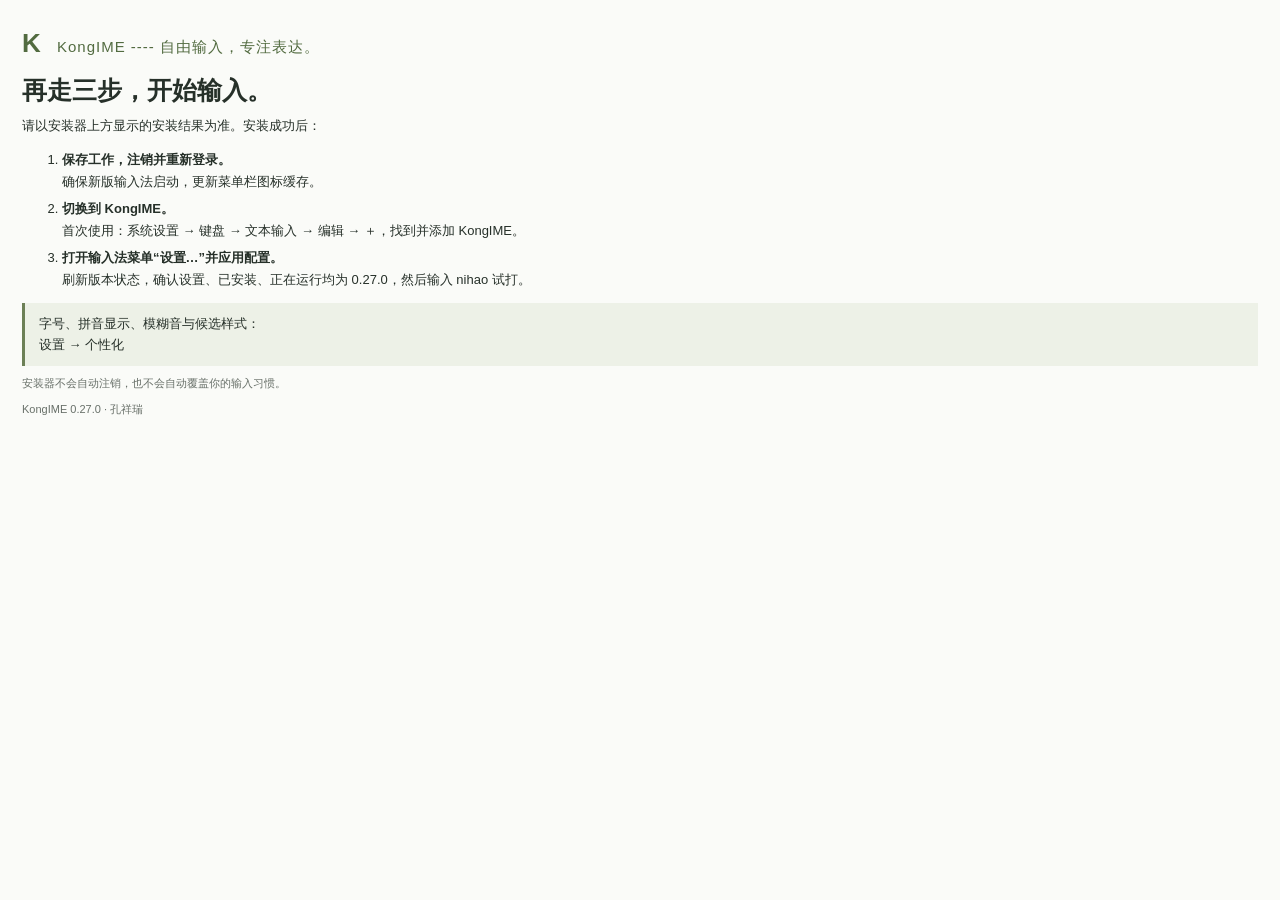
==== branding/installer/Resources/conclusion.html @ 79a03b35 "Release KongIME 0.27: scoped candidate blocking and per-app candidate spacing" ====
<!doctype html><html lang="zh-CN"><head><meta charset="utf-8"><title>再走三步，开始输入。</title><style>body{font-family:-apple-system,"PingFang SC",sans-serif;font-size:13px;line-height:1.65;color:#263029;background:#fafbf8;margin:22px}h1{font-size:25px;line-height:1.2;margin:10px 0}h2{font-size:15px;color:#526b40;margin:18px 0 6px}p{margin:8px 0}.muted{color:#687069;font-size:11px}.brand{font-size:15px;letter-spacing:1px;color:#526b40}.mark{font-size:26px;font-weight:700;margin-right:10px}.note{padding:10px 14px;background:#edf1e7;border-left:3px solid #6c8056}li{margin:6px 0}@media(prefers-color-scheme:dark){body{color:#e7eae2;background:#20251f}.brand,h2{color:#bccba9}.muted{color:#adb6a8}.note{background:#2e3829;border-color:#a9bd8d}}</style></head><body><div class="brand"><span class="mark">K</span> KongIME ---- 自由输入，专注表达。</div><h1>再走三步，开始输入。</h1><p>请以安装器上方显示的安装结果为准。安装成功后：</p><ol><li><b>保存工作，注销并重新登录。</b><br>确保新版输入法启动，更新菜单栏图标缓存。</li><li><b>切换到 KongIME。</b><br>首次使用：系统设置 → 键盘 → 文本输入 → 编辑 → ＋，找到并添加 KongIME。</li><li><b>打开输入法菜单“设置…”并应用配置。</b><br>刷新版本状态，确认设置、已安装、正在运行均为 0.27.0，然后输入 nihao 试打。</li></ol><div class="note">字号、拼音显示、模糊音与候选样式：<br>设置 → 个性化</div><p class="muted">安装器不会自动注销，也不会自动覆盖你的输入习惯。</p><p class="muted">KongIME 0.27.0 · 孔祥瑞</p></body></html>
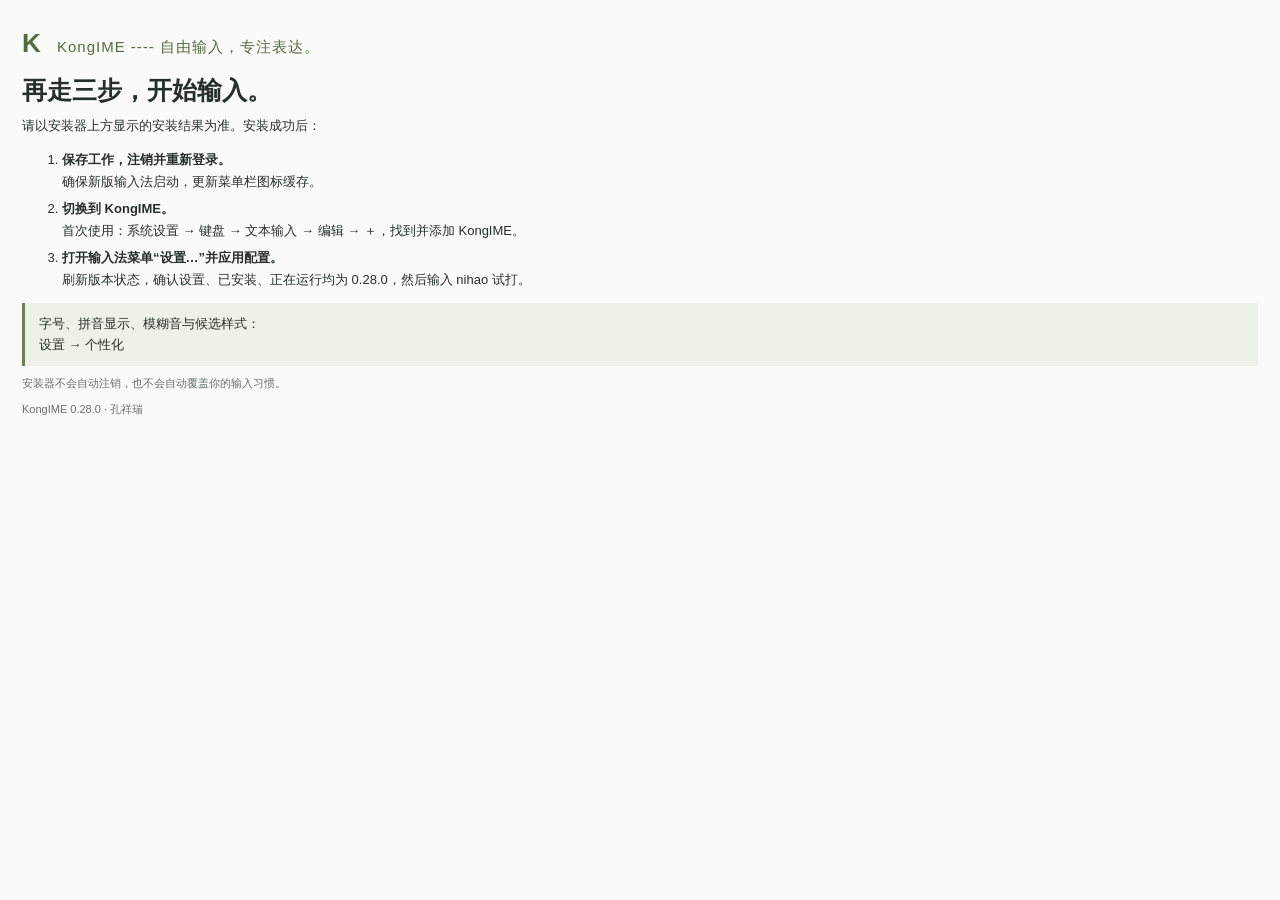
==== commit 7aa0056b: "Release KongIME 0.28: immediate candidate undo and temporary learning pause" ====
--- a/branding/installer/Resources/conclusion.html
+++ b/branding/installer/Resources/conclusion.html
@@ -1 +1 @@
-<!doctype html><html lang="zh-CN"><head><meta charset="utf-8"><title>再走三步，开始输入。</title><style>body{font-family:-apple-system,"PingFang SC",sans-serif;font-size:13px;line-height:1.65;color:#263029;background:#fafbf8;margin:22px}h1{font-size:25px;line-height:1.2;margin:10px 0}h2{font-size:15px;color:#526b40;margin:18px 0 6px}p{margin:8px 0}.muted{color:#687069;font-size:11px}.brand{font-size:15px;letter-spacing:1px;color:#526b40}.mark{font-size:26px;font-weight:700;margin-right:10px}.note{padding:10px 14px;background:#edf1e7;border-left:3px solid #6c8056}li{margin:6px 0}@media(prefers-color-scheme:dark){body{color:#e7eae2;background:#20251f}.brand,h2{color:#bccba9}.muted{color:#adb6a8}.note{background:#2e3829;border-color:#a9bd8d}}</style></head><body><div class="brand"><span class="mark">K</span> KongIME ---- 自由输入，专注表达。</div><h1>再走三步，开始输入。</h1><p>请以安装器上方显示的安装结果为准。安装成功后：</p><ol><li><b>保存工作，注销并重新登录。</b><br>确保新版输入法启动，更新菜单栏图标缓存。</li><li><b>切换到 KongIME。</b><br>首次使用：系统设置 → 键盘 → 文本输入 → 编辑 → ＋，找到并添加 KongIME。</li><li><b>打开输入法菜单“设置…”并应用配置。</b><br>刷新版本状态，确认设置、已安装、正在运行均为 0.27.0，然后输入 nihao 试打。</li></ol><div class="note">字号、拼音显示、模糊音与候选样式：<br>设置 → 个性化</div><p class="muted">安装器不会自动注销，也不会自动覆盖你的输入习惯。</p><p class="muted">KongIME 0.27.0 · 孔祥瑞</p></body></html>+<!doctype html><html lang="zh-CN"><head><meta charset="utf-8"><title>再走三步，开始输入。</title><style>body{font-family:-apple-system,"PingFang SC",sans-serif;font-size:13px;line-height:1.65;color:#263029;background:#fafbf8;margin:22px}h1{font-size:25px;line-height:1.2;margin:10px 0}h2{font-size:15px;color:#526b40;margin:18px 0 6px}p{margin:8px 0}.muted{color:#687069;font-size:11px}.brand{font-size:15px;letter-spacing:1px;color:#526b40}.mark{font-size:26px;font-weight:700;margin-right:10px}.note{padding:10px 14px;background:#edf1e7;border-left:3px solid #6c8056}li{margin:6px 0}@media(prefers-color-scheme:dark){body{color:#e7eae2;background:#20251f}.brand,h2{color:#bccba9}.muted{color:#adb6a8}.note{background:#2e3829;border-color:#a9bd8d}}</style></head><body><div class="brand"><span class="mark">K</span> KongIME ---- 自由输入，专注表达。</div><h1>再走三步，开始输入。</h1><p>请以安装器上方显示的安装结果为准。安装成功后：</p><ol><li><b>保存工作，注销并重新登录。</b><br>确保新版输入法启动，更新菜单栏图标缓存。</li><li><b>切换到 KongIME。</b><br>首次使用：系统设置 → 键盘 → 文本输入 → 编辑 → ＋，找到并添加 KongIME。</li><li><b>打开输入法菜单“设置…”并应用配置。</b><br>刷新版本状态，确认设置、已安装、正在运行均为 0.28.0，然后输入 nihao 试打。</li></ol><div class="note">字号、拼音显示、模糊音与候选样式：<br>设置 → 个性化</div><p class="muted">安装器不会自动注销，也不会自动覆盖你的输入习惯。</p><p class="muted">KongIME 0.28.0 · 孔祥瑞</p></body></html>
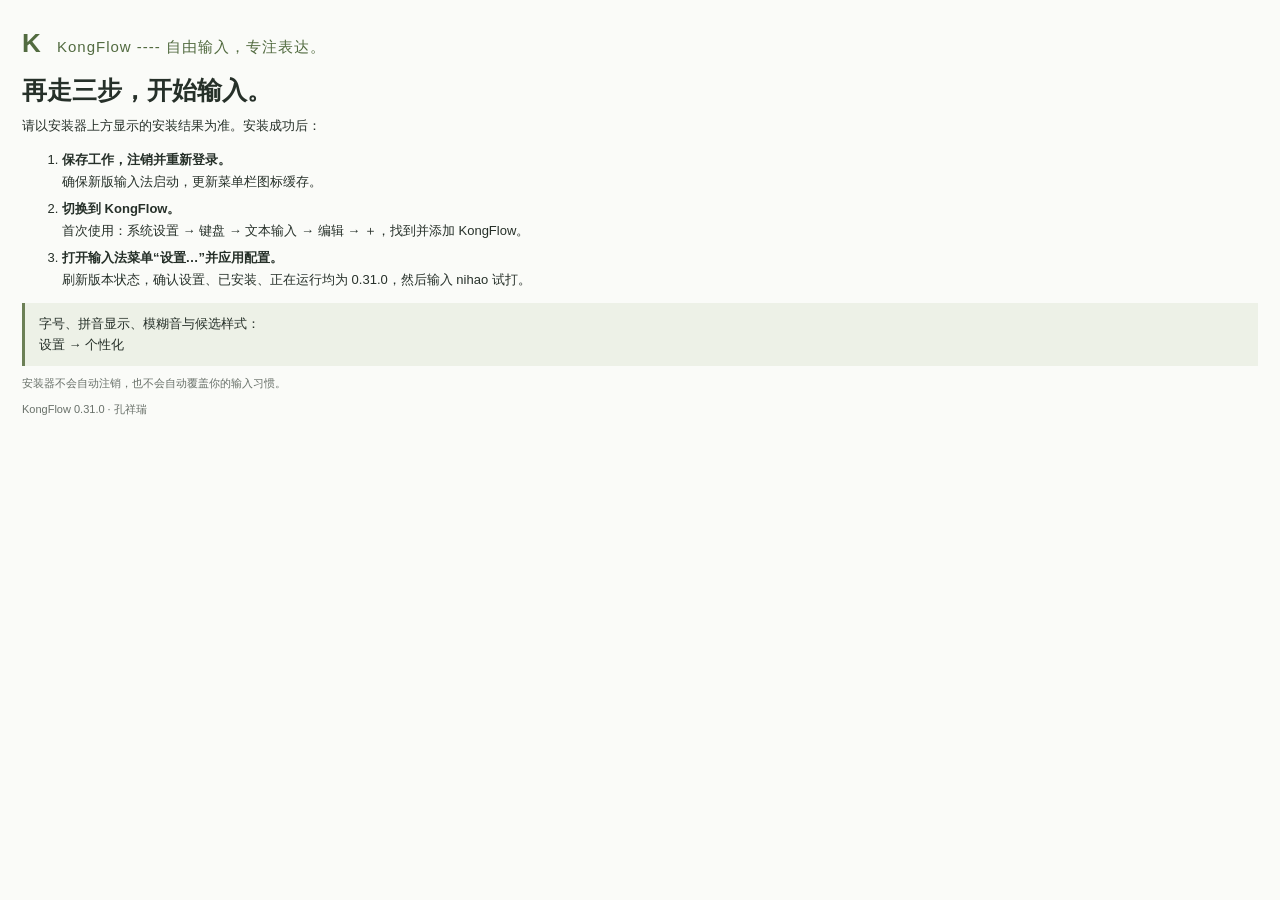
==== commit 0b161ee2: "Rename input method to KongFlow 0.31 and add input mode diagnostics Show Chinese/English status, rep" ====
--- a/branding/installer/Resources/conclusion.html
+++ b/branding/installer/Resources/conclusion.html
@@ -1 +1 @@
-<!doctype html><html lang="zh-CN"><head><meta charset="utf-8"><title>再走三步，开始输入。</title><style>body{font-family:-apple-system,"PingFang SC",sans-serif;font-size:13px;line-height:1.65;color:#263029;background:#fafbf8;margin:22px}h1{font-size:25px;line-height:1.2;margin:10px 0}h2{font-size:15px;color:#526b40;margin:18px 0 6px}p{margin:8px 0}.muted{color:#687069;font-size:11px}.brand{font-size:15px;letter-spacing:1px;color:#526b40}.mark{font-size:26px;font-weight:700;margin-right:10px}.note{padding:10px 14px;background:#edf1e7;border-left:3px solid #6c8056}li{margin:6px 0}@media(prefers-color-scheme:dark){body{color:#e7eae2;background:#20251f}.brand,h2{color:#bccba9}.muted{color:#adb6a8}.note{background:#2e3829;border-color:#a9bd8d}}</style></head><body><div class="brand"><span class="mark">K</span> KongIME ---- 自由输入，专注表达。</div><h1>再走三步，开始输入。</h1><p>请以安装器上方显示的安装结果为准。安装成功后：</p><ol><li><b>保存工作，注销并重新登录。</b><br>确保新版输入法启动，更新菜单栏图标缓存。</li><li><b>切换到 KongIME。</b><br>首次使用：系统设置 → 键盘 → 文本输入 → 编辑 → ＋，找到并添加 KongIME。</li><li><b>打开输入法菜单“设置…”并应用配置。</b><br>刷新版本状态，确认设置、已安装、正在运行均为 0.28.0，然后输入 nihao 试打。</li></ol><div class="note">字号、拼音显示、模糊音与候选样式：<br>设置 → 个性化</div><p class="muted">安装器不会自动注销，也不会自动覆盖你的输入习惯。</p><p class="muted">KongIME 0.28.0 · 孔祥瑞</p></body></html>+<!doctype html><html lang="zh-CN"><head><meta charset="utf-8"><title>再走三步，开始输入。</title><style>body{font-family:-apple-system,"PingFang SC",sans-serif;font-size:13px;line-height:1.65;color:#263029;background:#fafbf8;margin:22px}h1{font-size:25px;line-height:1.2;margin:10px 0}h2{font-size:15px;color:#526b40;margin:18px 0 6px}p{margin:8px 0}.muted{color:#687069;font-size:11px}.brand{font-size:15px;letter-spacing:1px;color:#526b40}.mark{font-size:26px;font-weight:700;margin-right:10px}.note{padding:10px 14px;background:#edf1e7;border-left:3px solid #6c8056}li{margin:6px 0}@media(prefers-color-scheme:dark){body{color:#e7eae2;background:#20251f}.brand,h2{color:#bccba9}.muted{color:#adb6a8}.note{background:#2e3829;border-color:#a9bd8d}}</style></head><body><div class="brand"><span class="mark">K</span> KongFlow ---- 自由输入，专注表达。</div><h1>再走三步，开始输入。</h1><p>请以安装器上方显示的安装结果为准。安装成功后：</p><ol><li><b>保存工作，注销并重新登录。</b><br>确保新版输入法启动，更新菜单栏图标缓存。</li><li><b>切换到 KongFlow。</b><br>首次使用：系统设置 → 键盘 → 文本输入 → 编辑 → ＋，找到并添加 KongFlow。</li><li><b>打开输入法菜单“设置…”并应用配置。</b><br>刷新版本状态，确认设置、已安装、正在运行均为 0.31.0，然后输入 nihao 试打。</li></ol><div class="note">字号、拼音显示、模糊音与候选样式：<br>设置 → 个性化</div><p class="muted">安装器不会自动注销，也不会自动覆盖你的输入习惯。</p><p class="muted">KongFlow 0.31.0 · 孔祥瑞</p></body></html>
